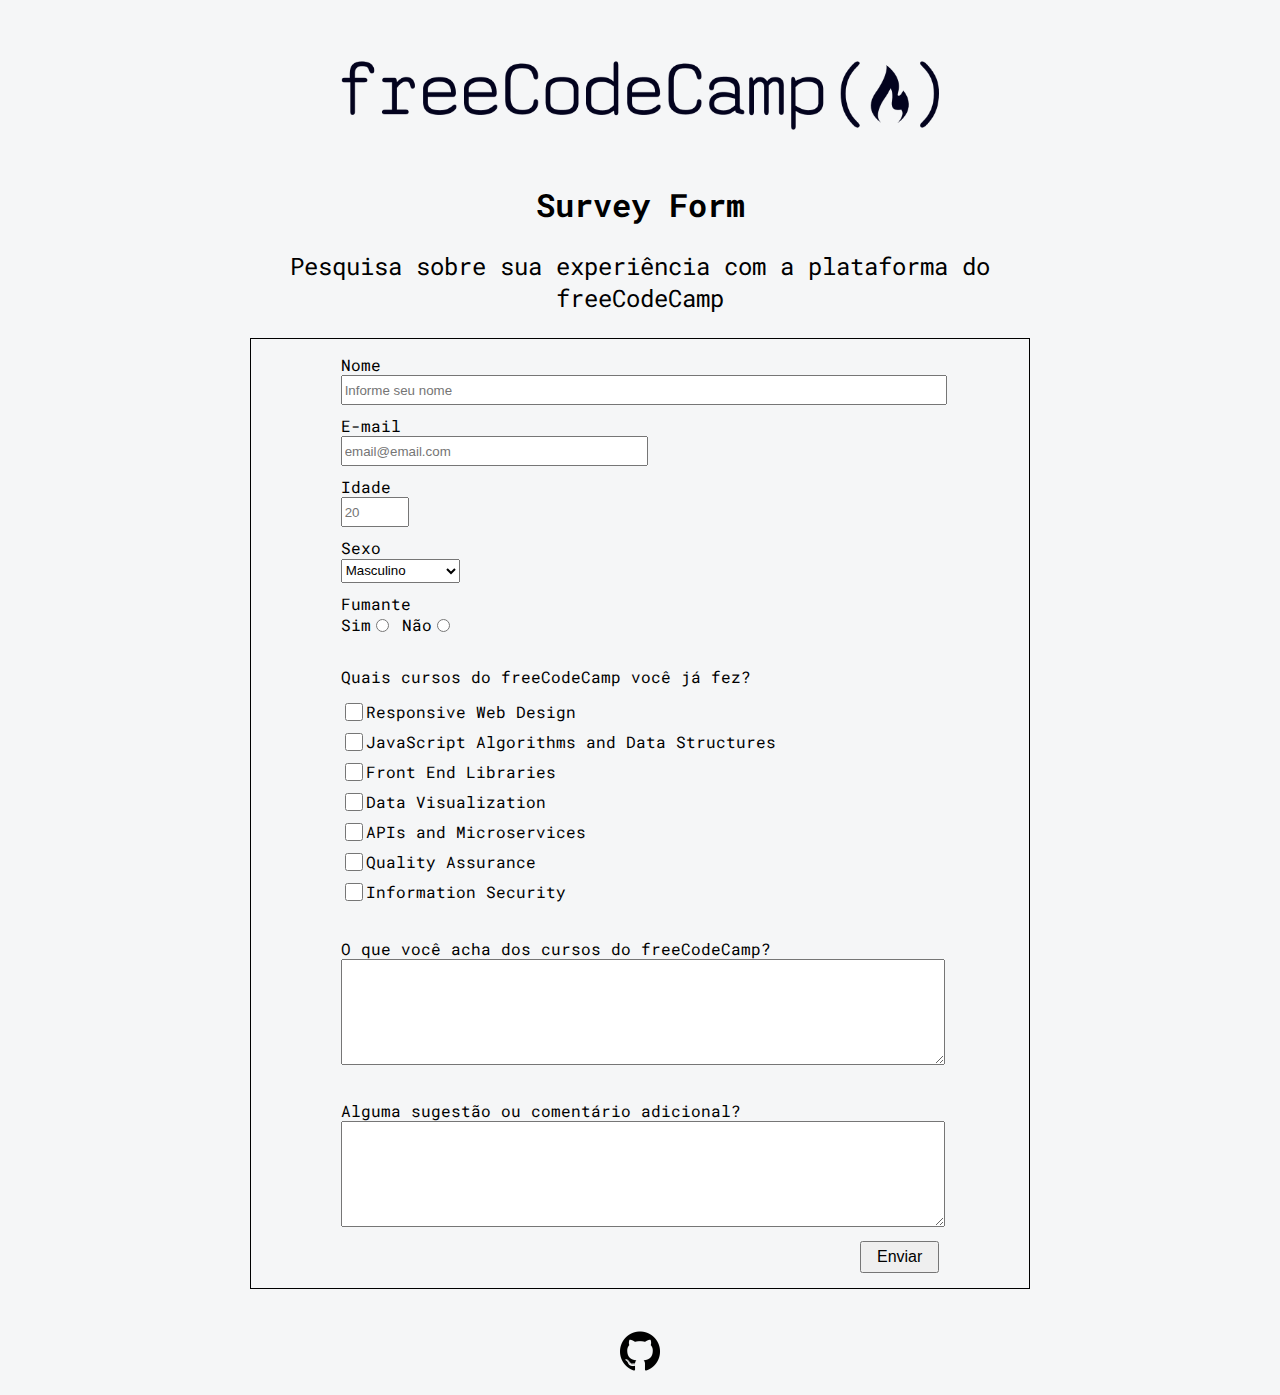
==== survey-form/index.html @ 20a434ef "survey-form" ====
<!DOCTYPE html>

<html lang="pt-BR">

    <head>
        <meta charset="UTF-8" />
        <link rel="stylesheet" type="text/css" href="assets/css/index.css">
    </head>

    <header>
        
    </header>

    <body id="main">

        <script src="https://cdn.freecodecamp.org/testable-projects-fcc/v1/bundle.js"></script>
        <br/>

        <div class="img-div">
            <img class="freeCodeCamp-logo" src="https://geovanipn.github.io/freecodecamp-responsive-web-design-certification/survey-form/assets/images/fcc_secondary_large.png" alt="freeCodeCamp logo"/>
        </div>

        <h1 id="title" class="center-text">Survey Form</h1>

        <form id="survey-form">
            <p id="description" class="center-text">Pesquisa sobre sua experiência com a plataforma do freeCodeCamp</p>
            <div id="container-form">
                <div class="field">
                    <div>
                        <label id="name-label" for="name">Nome</label>
                    </div>
                    <div>
                        <input id="name" type="text" placeholder="Informe seu nome" required/>
                    </div>
                </div>

                <div class="field">
                    <div>
                        <label id="email-label" for="email">E-mail</label>
                    </div>
                    <div>
                        <input id="email" type="email" placeholder="email@email.com" required/>
                    </div>
                </div>

                <div class="field">
                    <div>
                        <label id="number-label" for="number">Idade</label>
                    </div>
                    <div>
                        <input id="number" type="number" min="0" max="110" required placeholder="20"/>
                    </div>
                </div>


                <div class="field">
                    <div>
                        <label id="dropdown-label" for="dropdown">Sexo</label>
                    </div>
                    <div>
                        <select id="dropdown">
                            <option value="M">Masculino</option>
                            <option value="F">Feminino</option>
                        </select>
                    </div>
                </div>

                <div class="field">
                    <div>
                        <label>Fumante</label>
                    </div>
                    <div class="flex">
                        <label for="smoker-yes">Sim</label>
                        <input id="smoker-yes" type="radio" name="smoker" value="Y">
                        <div class="space"></div>
                        <label for="smoker-no">Não</label>
                        <input id="smoker-no" type="radio" name="smoker" value="N">
                    </div>
                </div>

                <br/>

                <div class="field">
                    <div>
                        <label>Quais cursos do freeCodeCamp você já fez?</label>
                    </div>
                </div>

                <div class="field">
                    <div class="flex">
                        <input id="rwd" type="checkbox" value="RWD">
                        <label id="rwd-label" for="rwd">Responsive Web Design</label>
                    </div>
                    <div class="flex">
                        <input id="javascript" type="checkbox" value="JS">
                        <label id="javascript-label" for="javascript">JavaScript Algorithms and Data Structures</label>
                    </div>
                    <div class="flex">
                        <input id="front-end" type="checkbox" value="FTE">
                        <label id="front-end-label" for="front-end">Front End Libraries</label>
                    </div>
                    <div class="flex">
                        <input id="data" type="checkbox" value="DATA">
                        <label id="data-label" for="data">Data Visualization</label>
                    </div>
                    <div class="flex">
                        <input id="api-microservices" type="checkbox" value="APIM">
                        <label id="api-microservices-label" for="api-microservices">APIs and Microservices</label>
                    </div>
                    <div class="flex">
                        <input id="quality-assurance" type="checkbox" value="QA">
                        <label id="quality-assurance-label" for="quality-assurance">Quality Assurance</label>
                    </div>
                    <div class="flex">
                        <input id="information-security" type="checkbox" value="IS">
                        <label id="information-security-label" for="information-security">Information Security</label>
                    </div>
                </div>

                <br/>

                <div class="field">
                    <div>
                        <label id="about-fcc-label" for="about-fcc">O que você acha dos cursos do freeCodeCamp?</label>
                    </div>
                    <div>
                        <textarea class="text-area-size" id="about-fcc"></textarea>
                    </div>
                </div>
                <br/>
                <div class="field">
                    <div>
                        <label id="suggestion-label" for="suggestion">Alguma sugestão ou comentário adicional?</label>
                    </div>
                    <div>
                        <textarea class="text-area-size" id="suggestion"></textarea>
                    </div>
                </div>

                <div class="field">
                    <div class="right-text">
                        <button class="submit" id="submit" type="submit">Enviar</button>
                    </div>
                </div>

            </div>
        </form>
        
    </body> 

    <footer>
        <div class="img-div-footer">
            <a href="https://github.com/geovanipn" target="_blank">
                <img class="github-logo" src="https://geovanipn.github.io/freecodecamp-responsive-web-design-certification/survey-form/assets/images/github-logo.png" alt="github logo"/>
            </a>
        </div>
    </footer>

</html>
---- survey-form/assets/css/index.css ----
@import url('https://fonts.googleapis.com/css?family=Roboto+Mono');

body, html{
    font-family: 'Roboto Mono', sans-serif;
    background: #F5F6F7;
}

#container-form {
    margin: auto;
    width: 60%;
    padding: 10px;
    border: 1px solid;
}

label {
    align-self: center;
    font-size: medium;
}

p {
    font-size: x-large;
    width: 60%;
    margin-left: auto;
    margin-right: auto;
}

input, select {
    height: 24px;
    width: 100%;
}

#email {
    width: 50%;
}

#dropdown {
    width: 20%;
}

#number {
    width: 10%;
}

input[type=radio] {
    height: auto;
    width: auto;
    align-self: center;
}

input[type=checkbox] {
    width: 18px;
    min-width: 18px;
}

.center-text {
    text-align: center;
}

.right-text{
    text-align: right;
}

.field {
    padding: 5px;
}

.field div {
    width: 80%;
    margin: auto;
}

.space {
    margin: 0 !important;
    width: 10px !important;
}

.flex {
    display: flex;
}

.text-area-size {
    width: 100%;
    max-width: 100%;
    min-height: 100px;
}

.submit {
    padding: 5px 15px 5px 15px;
    font-size: medium;
}

.img-div {
    display: flex;
    flex-direction: column;
    justify-content: center;
    align-items: center;
    flex-wrap: wrap;
    padding: 30px;
}

.img-div-footer {
    display: flex;
    flex-direction: column;
    justify-content: center;
    align-items: center;
    flex-wrap: wrap;
    padding: 30px 0 0 0;
}

.freeCodeCamp-logo {
    width: 50%;
    min-width: 400px;
    margin-left: auto;
    margin-right: auto;
}

.github-logo {
    width: 64px;
    height: 64px;
    margin-left: auto;
    margin-right: auto;
}

@media only screen and (max-width: 980px) {

    label {
        font-size: x-large;
    }

    #container-form {
        width: 90%;
    }

    p {
        width: 90%;
    }

    input, select {
        height: 30px;
    }

    .field div {
        width: 90%;
    }

    .submit {
        font-size: x-large;
    }
}
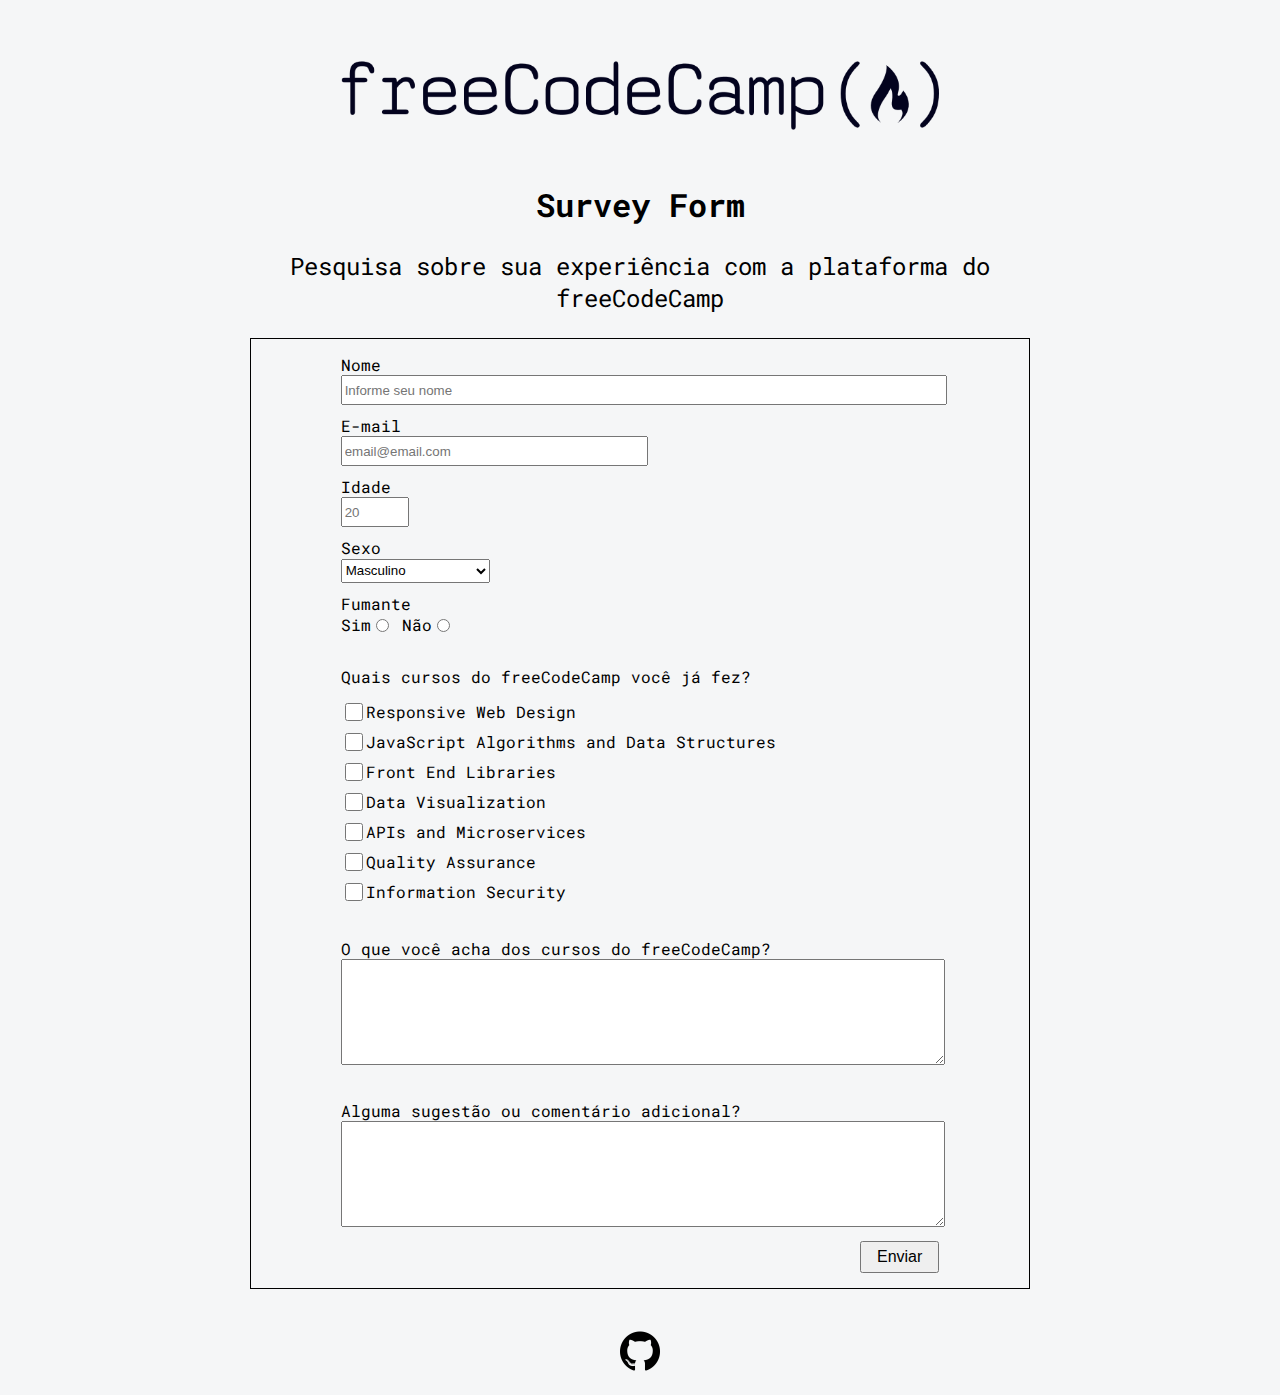
==== commit c769ecac: "technical page start and title for other pages" ====
--- a/survey-form/index.html
+++ b/survey-form/index.html
@@ -5,6 +5,7 @@
     <head>
         <meta charset="UTF-8" />
         <link rel="stylesheet" type="text/css" href="assets/css/index.css">
+        <title>FCC Survey Form</title>
     </head>
 
     <header>
--- a/survey-form/assets/css/index.css
+++ b/survey-form/assets/css/index.css
@@ -5,36 +5,12 @@
     background: #F5F6F7;
 }
 
-#container-form {
-    margin: auto;
-    width: 60%;
-    padding: 10px;
-    border: 1px solid;
-}
-
-label {
-    align-self: center;
-    font-size: medium;
-}
-
-p {
-    font-size: x-large;
-    width: 60%;
-    margin-left: auto;
-    margin-right: auto;
-}
-
-input, select {
-    height: 24px;
-    width: 100%;
-}
-
 #email {
     width: 50%;
 }
 
 #dropdown {
-    width: 20%;
+    width: 25%;
 }
 
 #number {
@@ -121,29 +97,65 @@
     margin-right: auto;
 }
 
-@media only screen and (max-width: 980px) {
+#container-form {
+    margin: auto;
+    width: 60%;
+    padding: 10px;
+    border: 1px solid;
+}
+
+label {
+    align-self: center;
+    font-size: medium;
+}
+
+p {
+    font-size: x-large;
+    width: 60%;
+    margin-left: auto;
+    margin-right: auto;
+}
+
+input, select {
+    height: 24px;
+    width: 100%;
+}
+
+@media only screen and (max-width: 1080px) {
 
     label {
+        font-size: xx-large;
+    }
+
+    #container-form {
+        width: 80%;
+    }
+
+    p {
+        width: 80%;
+        font-size: xx-large;
+    }
+
+    input, select {
+        height: 45px;
         font-size: x-large;
     }
 
-    #container-form {
-        width: 90%;
+    input::-webkit-input-placeholder {
+        font-size: x-large;
     }
 
-    p {
-        width: 90%;
+    input[type=radio] {
+        height: 24px;
+        width: 24px;
     }
 
-    input, select {
-        height: 30px;
-    }
-
-    .field div {
-        width: 90%;
+    input[type=checkbox] {
+        width: 30px;
+        min-width: 30px;
     }
 
     .submit {
-        font-size: x-large;
+        font-size: xx-large;
     }
 }
